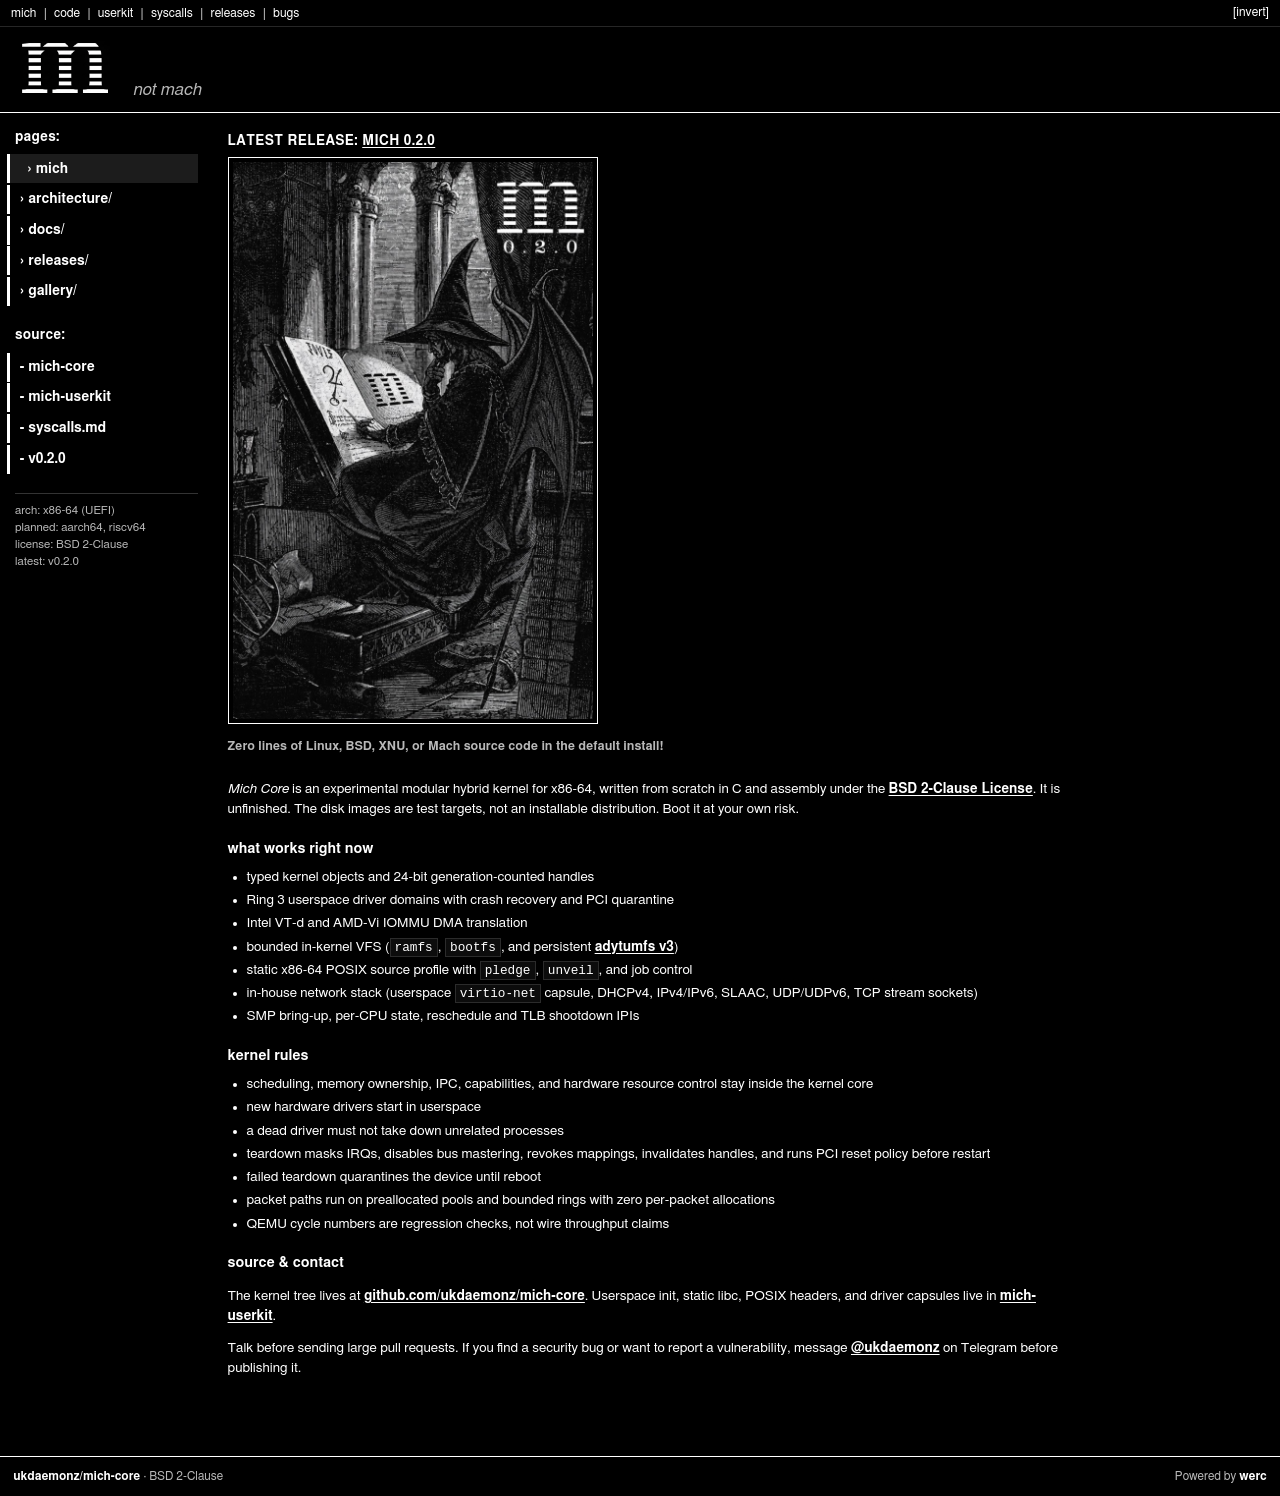
==== index.html @ a3a47e4f "Initial commit" ====
<!DOCTYPE html>
<html lang="en">
<head>
  <meta charset="UTF-8">
  <meta name="viewport" content="width=device-width, initial-scale=1.0">
  <title>mich - not mach</title>
  <link rel="shortcut icon" href="favicon.png" type="image/png">
  <link rel="stylesheet" href="style.css" type="text/css" media="screen, handheld">
</head>
<body>
<div id="tos-cursor" aria-hidden="true">
  <svg viewBox="0 0 16 16" xmlns="http://www.w3.org/2000/svg" shape-rendering="crispEdges">
    <g fill="#ffffff">
      <rect x="0" y="0" width="1" height="1"/>
      <rect x="0" y="1" width="2" height="1"/>
      <rect x="0" y="2" width="3" height="1"/>
      <rect x="0" y="3" width="4" height="1"/>
      <rect x="0" y="4" width="5" height="1"/>
      <rect x="0" y="5" width="6" height="1"/>
      <rect x="0" y="6" width="7" height="1"/>
      <rect x="0" y="7" width="8" height="1"/>
      <rect x="0" y="8" width="9" height="1"/>
      <rect x="0" y="9" width="10" height="1"/>
      <rect x="0" y="10" width="6" height="1"/>
      <rect x="0" y="11" width="3" height="1"/>
      <rect x="4" y="11" width="2" height="1"/>
      <rect x="0" y="12" width="2" height="1"/>
      <rect x="5" y="12" width="2" height="1"/>
      <rect x="0" y="13" width="1" height="1"/>
      <rect x="5" y="13" width="2" height="1"/>
      <rect x="6" y="14" width="2" height="1"/>
      <rect x="6" y="15" width="2" height="1"/>
    </g>
  </svg>
</div>

<header>
  <nav class="superHeader">
    <div class="left">
      <a href="index.html">mich</a> |
      <a href="https://github.com/ukdaemonz/mich-core" target="_blank" rel="noopener">code</a> |
      <a href="https://github.com/ukdaemonz/mich-userkit" target="_blank" rel="noopener">userkit</a> |
      <a href="docs/index.html#syscalls">syscalls</a> |
      <a href="releases/index.html">releases</a> |
      <a href="https://github.com/ukdaemonz/mich-core/issues" target="_blank" rel="noopener">bugs</a>
    </div>
    <div class="right">
      <button type="button" class="mode-btn" id="invert-bg-btn">[invert]</button>
    </div>
  </nav>

  <div class="midHeader">
    <h1 class="headerTitle">
      <a class="brand-link" href="index.html"><img class="brand-m-img" src="_imgs/logo-mark.png" alt="mich"></a>
      <span id="headerSubTitle">not mach</span>
    </h1>
  </div>
</header>

<nav id="side-bar">
  <div class="sideBarGroup">
    <p class="sideBarTitle">pages:</p>
    <ul>
      <li><a href="index.html" class="thisPage">&rsaquo; mich</a></li>
      <li><a href="architecture/index.html">&rsaquo; architecture/</a></li>
      <li><a href="docs/index.html">&rsaquo; docs/</a></li>
      <li><a href="releases/index.html">&rsaquo; releases/</a></li>
      <li><a href="gallery/index.html">&rsaquo; gallery/</a></li>
    </ul>
  </div>

  <div class="sideBarGroup">
    <p class="sideBarTitle">source:</p>
    <ul>
      <li><a href="https://github.com/ukdaemonz/mich-core" target="_blank" rel="noopener">- mich-core</a></li>
      <li><a href="https://github.com/ukdaemonz/mich-userkit" target="_blank" rel="noopener">- mich-userkit</a></li>
      <li><a href="https://github.com/ukdaemonz/mich-core/blob/main/docs/syscalls.md" target="_blank" rel="noopener">- syscalls.md</a></li>
      <li><a href="https://github.com/ukdaemonz/mich-core/releases/tag/v0.2.0" target="_blank" rel="noopener">- v0.2.0</a></li>
    </ul>
  </div>

  <div class="sideBarMeta">
    arch: x86-64 (UEFI)<br>
    planned: aarch64, riscv64<br>
    license: BSD 2-Clause<br>
    latest: v0.2.0
  </div>
</nav>

<article>

<div class="release-showcase">
  <div class="release-label">LATEST RELEASE: <a href="releases/index.html#v0.2.0">MICH 0.2.0</a></div>
  <div class="poster-frame">
    <a href="releases/index.html#v0.2.0">
      <img src="_imgs/mich-0.2.0.jpg" alt="Mich Core 0.2.0">
    </a>
  </div>
  <div class="release-caption">
    <b>Zero lines of Linux, BSD, XNU, or Mach source code in the default install!</b>
  </div>
</div>

<p>
  <em>Mich Core</em> is an experimental modular hybrid kernel for x86-64, written from scratch in C and assembly under the <a href="https://github.com/ukdaemonz/mich-core/blob/main/LICENSE" target="_blank" rel="noopener">BSD 2-Clause License</a>. It is unfinished. The disk images are test targets, not an installable distribution. Boot it at your own risk.
</p>

<h3>what works right now</h3>
<ul>
  <li>typed kernel objects and 24-bit generation-counted handles</li>
  <li>Ring 3 userspace driver domains with crash recovery and PCI quarantine</li>
  <li>Intel VT-d and AMD-Vi IOMMU DMA translation</li>
  <li>bounded in-kernel VFS (<code>ramfs</code>, <code>bootfs</code>, and persistent <a href="architecture/index.html#vfs">adytumfs v3</a>)</li>
  <li>static x86-64 POSIX source profile with <code>pledge</code>, <code>unveil</code>, and job control</li>
  <li>in-house network stack (userspace <code>virtio-net</code> capsule, DHCPv4, IPv4/IPv6, SLAAC, UDP/UDPv6, TCP stream sockets)</li>
  <li>SMP bring-up, per-CPU state, reschedule and TLB shootdown IPIs</li>
</ul>

<h3>kernel rules</h3>
<ul>
  <li>scheduling, memory ownership, IPC, capabilities, and hardware resource control stay inside the kernel core</li>
  <li>new hardware drivers start in userspace</li>
  <li>a dead driver must not take down unrelated processes</li>
  <li>teardown masks IRQs, disables bus mastering, revokes mappings, invalidates handles, and runs PCI reset policy before restart</li>
  <li>failed teardown quarantines the device until reboot</li>
  <li>packet paths run on preallocated pools and bounded rings with zero per-packet allocations</li>
  <li>QEMU cycle numbers are regression checks, not wire throughput claims</li>
</ul>

<h3>source &amp; contact</h3>
<p>
  The kernel tree lives at <a href="https://github.com/ukdaemonz/mich-core" target="_blank" rel="noopener">github.com/ukdaemonz/mich-core</a>.
  Userspace init, static libc, POSIX headers, and driver capsules live in <a href="https://github.com/ukdaemonz/mich-userkit" target="_blank" rel="noopener">mich-userkit</a>.
</p>
<p>
  Talk before sending large pull requests. If you find a security bug or want to report a vulnerability, message <a href="https://t.me/ukdaemonz" target="_blank" rel="noopener">@ukdaemonz</a> on Telegram before publishing it.
</p>

</article>

<div id="lightbox">
  <img id="lightbox-img" src="" alt="preview">
  <div id="lightbox-caption"></div>
</div>

<footer>
  <div class="left">
    <a href="https://github.com/ukdaemonz/mich-core" target="_blank" rel="noopener">ukdaemonz/mich-core</a> &middot; BSD 2-Clause
  </div>
  <div class="right">
    Powered by <a href="http://werc.cat-v.org/" target="_blank" rel="noopener">werc</a>
  </div>
</footer>

<script src="cursor.js"></script>
</body>
</html>
---- style.css ----
:root {
  --bg: #000000;
  --fg: #ffffff;
  --muted: #b8b8b8;
  --dim: #7a7a7a;
  --border: #ffffff;
  --code-bg: #0c0c0c;
  --active-bg: #1c1c1c;
}

body.light-mode {
  --bg: #ffffff;
  --fg: #000000;
  --muted: #333333;
  --dim: #666666;
  --border: #000000;
  --code-bg: #f2f2f2;
  --active-bg: #d8dfea;
}

* {
  box-sizing: border-box;
}

html, body, a, button, input, select, textarea {
  cursor: none !important;
}

html, body {
  background-color: var(--bg);
  color: var(--fg);
  font-family: "FreeSans", verdana, helvetica, arial, sans-serif;
  font-size: 92%;
  line-height: 1.5;
  margin: 0;
  padding: 0;
  min-height: 100vh;
}

body {
  display: flex;
  flex-wrap: wrap;
  align-content: flex-start;
}

#tos-cursor {
  position: fixed;
  top: 0;
  left: 0;
  width: 24px;
  height: 24px;
  pointer-events: none;
  z-index: 2147483647;
  mix-blend-mode: difference;
  will-change: transform;
  transform: translate3d(-100px, -100px, 0);
}

#tos-cursor svg {
  display: block;
  width: 24px;
  height: 24px;
  shape-rendering: crispEdges;
}

header {
  flex-basis: 100%;
  flex-shrink: 0;
  border-bottom: 1px solid var(--border);
  padding-bottom: 0.5rem;
}

.superHeader {
  display: flex;
  justify-content: space-between;
  align-items: center;
  flex-wrap: wrap;
  padding: 0.25rem 0.6rem;
  font-size: 90%;
  border-bottom: 1px solid #262626;
}

body.light-mode .superHeader {
  border-bottom: 1px solid #d4d4d4;
}

.superHeader .left,
.superHeader .right {
  display: flex;
  align-items: center;
  flex-wrap: wrap;
  gap: 0.35rem;
}

.superHeader a,
.superHeader button.mode-btn {
  color: var(--fg);
  background: transparent;
  border: none;
  font-family: inherit;
  font-size: inherit;
  text-decoration: none;
  padding: 0 0.35ex;
}

.superHeader a:hover,
.superHeader button.mode-btn:hover {
  background-color: var(--fg);
  color: var(--bg);
}

.midHeader {
  padding: 0.7rem 0.85rem 0.35rem 0.85rem;
}

.headerTitle {
  margin: 0;
  font-family: klavika, "FreeSans", verdana, helvetica, arial, sans-serif;
  font-size: 240%;
  font-weight: normal;
  line-height: 1.1;
  display: flex;
  align-items: baseline;
  flex-wrap: wrap;
  gap: 0.25em;
}

.headerTitle a.brand-link {
  display: inline-flex;
  align-items: center;
  color: var(--fg);
  text-decoration: none;
  padding: 0.12em 0.22em;
}

.headerTitle a.brand-link:hover {
  background-color: var(--fg);
  color: var(--bg);
}

.headerTitle .brand-m-img {
  height: 54px;
  width: auto;
  display: block;
  image-rendering: crisp-edges;
}

.headerTitle a.brand-link:hover .brand-m-img {
  filter: invert(1);
}

body.light-mode .headerTitle .brand-m-img {
  filter: invert(1);
}

body.light-mode .headerTitle a.brand-link:hover .brand-m-img {
  filter: none;
}

#headerSubTitle {
  font-size: 52%;
  font-style: italic;
  margin-left: 0.45em;
  color: var(--muted);
  font-weight: normal;
}

#side-bar {
  width: 15.5em;
  flex-shrink: 0;
  padding: 0.6rem 0.8rem 1.5rem 0.5rem;
}

.sideBarGroup {
  margin-bottom: 1.25rem;
}

.sideBarTitle {
  color: var(--fg);
  font-weight: bold;
  margin: 0.4em 0 0.45em 2mm;
  padding: 0;
  letter-spacing: 0.02em;
}

#side-bar ul {
  list-style-type: none;
  list-style-position: outside;
  margin: 0;
  padding: 0;
}

#side-bar li {
  margin: 0;
  padding: 0.12ex 0;
}

#side-bar a {
  color: var(--fg);
  background-color: transparent;
  text-decoration: none;
  margin: 0;
  padding: 0.3em 1ex 0.3em 2.5mm;
  display: block;
  font-weight: bold;
  font-size: 102%;
  border-left: 0.22em solid var(--fg);
}

#side-bar a.thisPage {
  background-color: var(--active-bg);
  padding-left: 4.5mm;
}

#side-bar a:hover {
  background-color: var(--fg) !important;
  color: var(--bg) !important;
  border-left-color: var(--fg);
  text-decoration: none;
}

.sideBarMeta {
  margin: 1.2em 0 0 2mm;
  padding-top: 0.8em;
  border-top: 1px solid #333333;
  font-size: 86%;
  color: var(--muted);
  line-height: 1.45;
}

body.light-mode .sideBarMeta {
  border-top-color: #cccccc;
}

article {
  flex: 1 1 520px;
  max-width: 66em;
  padding: 0.8rem 1.5rem 2.5rem 1.2rem;
}

article p {
  margin: 0.85em 0;
  text-align: left;
}

article a {
  color: var(--fg);
  text-decoration: underline;
  text-underline-offset: 2px;
  font-weight: bold;
}

article a:hover {
  background-color: var(--fg);
  color: var(--bg);
  text-decoration: none;
}

article h1,
article h2 {
  color: var(--fg);
  font-size: 140%;
  font-weight: bold;
  margin: 1.6em 0 0.55em 0;
  padding: 0.2ex 0 0.4ex 0;
  border-bottom: 2px solid var(--border);
}

article h1:first-child,
article h2:first-child {
  margin-top: 0.2em;
}

article h2 {
  font-size: 118%;
  border-bottom: 1px solid var(--border);
}

article h3 {
  color: var(--fg);
  font-size: 105%;
  font-weight: bold;
  margin: 1.35em 0 0.4em 0;
}

article ul,
article ol {
  margin: 0.5em 0 1em 1.4em;
  padding: 0;
}

article li {
  margin: 0.22em 0;
}

blockquote {
  border-left: 2px solid var(--border);
  margin: 1em 0;
  padding: 0.1em 0 0.1em 1rem;
  font-style: italic;
  color: var(--muted);
}

pre, code {
  font-family: "Courier New", Courier, "Lucida Console", monospace;
}

code {
  background-color: var(--code-bg);
  padding: 0.08em 0.32em;
  border: 1px solid #2b2b2b;
  font-size: 94%;
}

body.light-mode code {
  border-color: #cccccc;
}

pre {
  background-color: var(--code-bg);
  border: 1px solid #333333;
  padding: 0.75rem 0.95rem;
  margin: 0.75em 0 1.15em 0;
  overflow-x: auto;
  white-space: pre;
  line-height: 1.4;
  font-size: 92%;
}

body.light-mode pre {
  border-color: #bbbbbb;
}

pre code {
  background: none;
  border: none;
  padding: 0;
  font-size: 100%;
}

.release-showcase {
  margin: 0.4rem 0 1.6rem 0;
}

.release-label {
  font-weight: bold;
  letter-spacing: 0.03em;
  margin-bottom: 0.45rem;
}

.poster-frame {
  display: inline-block;
  border: 1px solid var(--border);
  padding: 4px;
  background-color: #000000;
  max-width: 370px;
}

.poster-frame a {
  display: block;
  text-decoration: none;
  background: none !important;
}

.poster-frame img {
  display: block;
  width: 100%;
  height: auto;
}

.release-caption {
  margin-top: 0.45rem;
  font-size: 92%;
  color: var(--muted);
}

.werc-table-wrap {
  overflow-x: auto;
  margin: 0.8em 0 1.4em 0;
}

table.werc-table {
  border-collapse: collapse;
  width: 100%;
  max-width: 58em;
  font-size: 93%;
}

table.werc-table th,
table.werc-table td {
  border: 1px solid #3a3a3a;
  padding: 0.35rem 0.6rem;
  text-align: left;
  vertical-align: top;
}

body.light-mode table.werc-table th,
body.light-mode table.werc-table td {
  border-color: #aaaaaa;
}

table.werc-table th {
  background-color: var(--active-bg);
  font-weight: bold;
}

table.werc-table td.num,
table.werc-table th.num {
  text-align: right;
  font-family: "Courier New", Courier, monospace;
}

.gallery-list {
  display: grid;
  grid-template-columns: repeat(auto-fit, minmax(280px, 1fr));
  gap: 1.5rem;
  margin: 1rem 0 2rem 0;
}

.gallery-item {
  border: 1px solid var(--border);
  padding: 0.65rem;
  background-color: var(--code-bg);
  display: flex;
  flex-direction: column;
  justify-content: space-between;
}

.gallery-item a.img-link {
  display: block;
  background: #000000 !important;
  text-align: center;
  margin-bottom: 0.55rem;
  border: 1px solid #2a2a2a;
}

.gallery-item img {
  max-width: 100%;
  max-height: 440px;
  width: auto;
  height: auto;
  display: inline-block;
  vertical-align: middle;
}

.gallery-meta {
  font-size: 91%;
}

.gallery-meta strong {
  display: block;
  margin-bottom: 0.15rem;
}

.gallery-meta span {
  color: var(--muted);
}

#lightbox {
  display: none;
  position: fixed;
  inset: 0;
  background: rgba(0, 0, 0, 0.92);
  z-index: 100000;
  align-items: center;
  justify-content: center;
  padding: 1.5rem;
  flex-direction: column;
}

#lightbox.open {
  display: flex;
}

#lightbox img {
  max-width: 92vw;
  max-height: 82vh;
  border: 2px solid #ffffff;
}

#lightbox-caption {
  margin-top: 0.75rem;
  color: #ffffff;
  font-family: monospace;
}

footer {
  flex-basis: 100%;
  flex-shrink: 0;
  border-top: 1px solid var(--border);
  margin-top: 2rem;
  padding: 0.7rem 0.9rem;
  font-size: 88%;
  display: flex;
  justify-content: space-between;
  flex-wrap: wrap;
  gap: 0.5rem;
  color: var(--muted);
}

footer a {
  color: var(--fg);
  text-decoration: none;
  font-weight: bold;
}

footer a:hover {
  background-color: var(--fg);
  color: var(--bg);
}

@media (max-width: 720px) {
  #side-bar {
    width: 100%;
    border-bottom: 1px solid #333333;
    padding-bottom: 0.75rem;
  }
  article {
    padding: 0.8rem 0.9rem 2rem 0.9rem;
  }
}
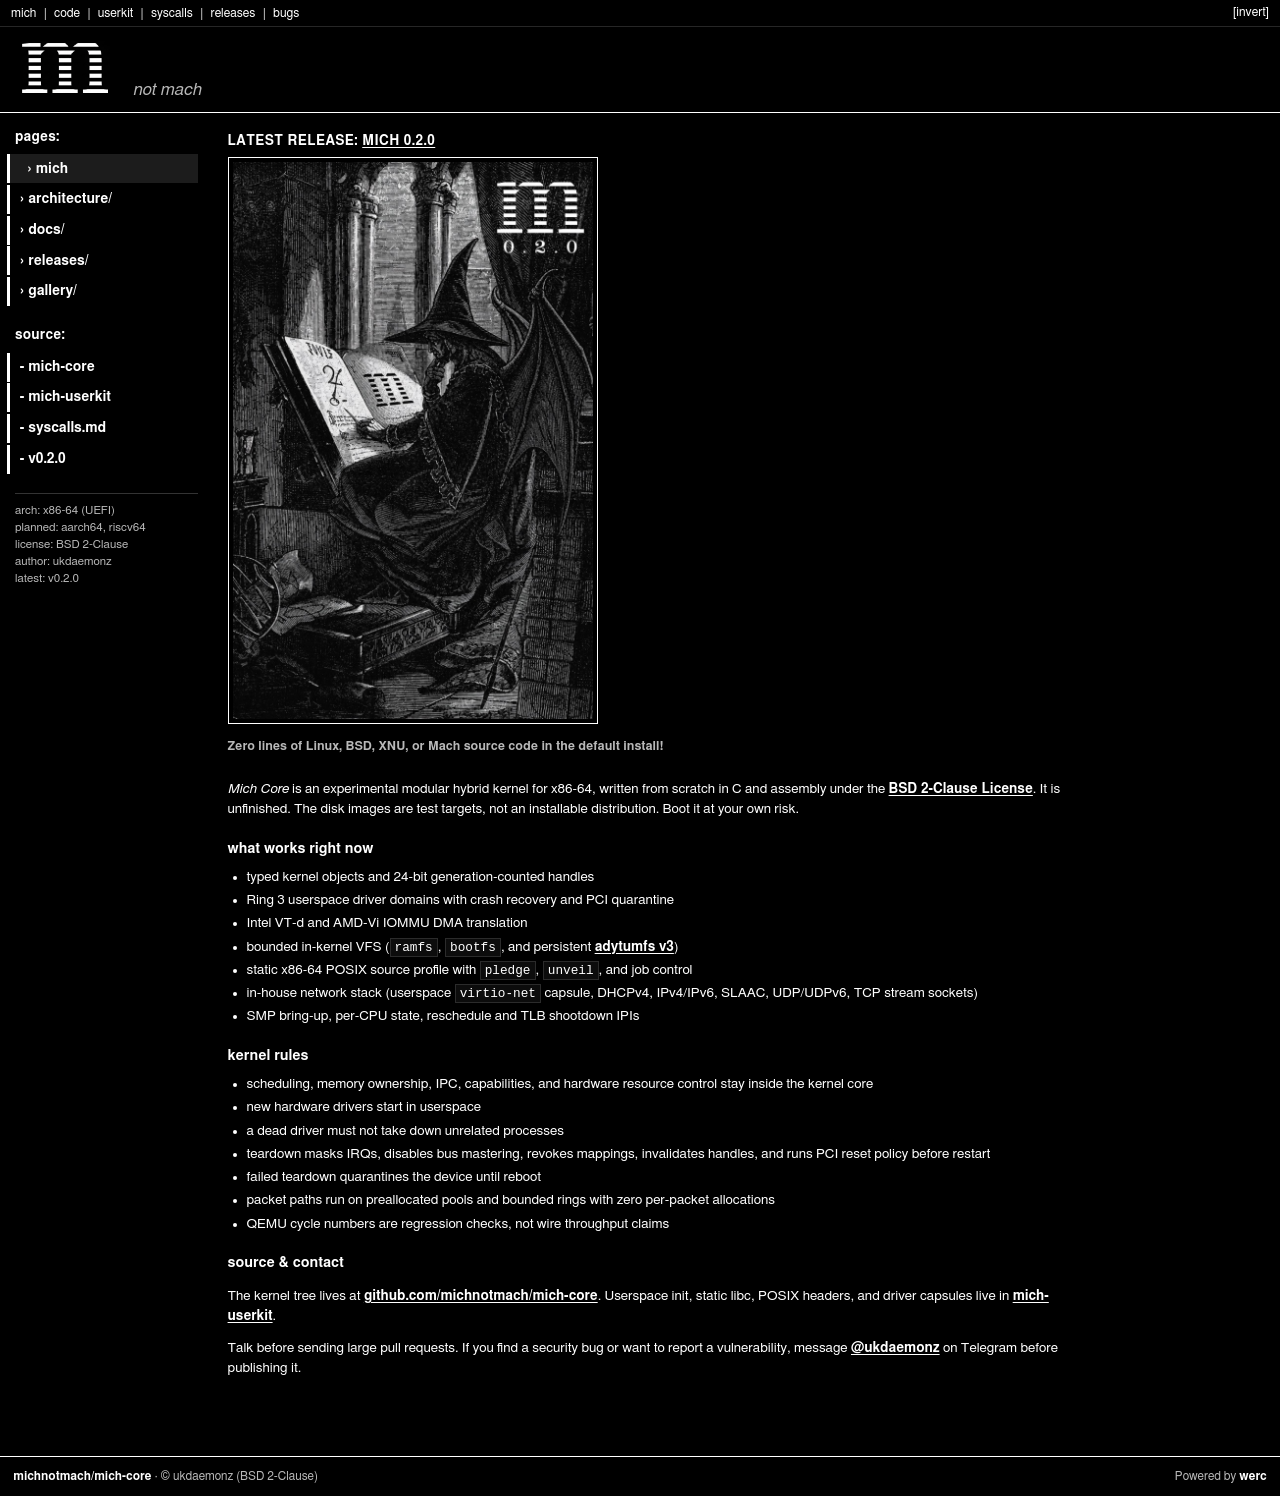
==== commit af4244fa: "fixed" ====
--- a/index.html
+++ b/index.html
@@ -37,12 +37,12 @@
 <header>
   <nav class="superHeader">
     <div class="left">
-      <a href="index.html">mich</a> |
-      <a href="https://github.com/ukdaemonz/mich-core" target="_blank" rel="noopener">code</a> |
+      <a href="./">mich</a> |
+      <a href="https://github.com/michnotmach/mich-core" target="_blank" rel="noopener">code</a> |
       <a href="https://github.com/ukdaemonz/mich-userkit" target="_blank" rel="noopener">userkit</a> |
-      <a href="docs/index.html#syscalls">syscalls</a> |
-      <a href="releases/index.html">releases</a> |
-      <a href="https://github.com/ukdaemonz/mich-core/issues" target="_blank" rel="noopener">bugs</a>
+      <a href="docs/#syscalls">syscalls</a> |
+      <a href="releases/">releases</a> |
+      <a href="https://github.com/michnotmach/mich-core/issues" target="_blank" rel="noopener">bugs</a>
     </div>
     <div class="right">
       <button type="button" class="mode-btn" id="invert-bg-btn">[invert]</button>
@@ -51,7 +51,7 @@
 
   <div class="midHeader">
     <h1 class="headerTitle">
-      <a class="brand-link" href="index.html"><img class="brand-m-img" src="_imgs/logo-mark.png" alt="mich"></a>
+      <a class="brand-link" href="./"><img class="brand-m-img" src="imgs/logo-mark.png" alt="mich"></a>
       <span id="headerSubTitle">not mach</span>
     </h1>
   </div>
@@ -61,21 +61,21 @@
   <div class="sideBarGroup">
     <p class="sideBarTitle">pages:</p>
     <ul>
-      <li><a href="index.html" class="thisPage">&rsaquo; mich</a></li>
-      <li><a href="architecture/index.html">&rsaquo; architecture/</a></li>
-      <li><a href="docs/index.html">&rsaquo; docs/</a></li>
-      <li><a href="releases/index.html">&rsaquo; releases/</a></li>
-      <li><a href="gallery/index.html">&rsaquo; gallery/</a></li>
+      <li><a href="./" class="thisPage">&rsaquo; mich</a></li>
+      <li><a href="architecture/">&rsaquo; architecture/</a></li>
+      <li><a href="docs/">&rsaquo; docs/</a></li>
+      <li><a href="releases/">&rsaquo; releases/</a></li>
+      <li><a href="gallery/">&rsaquo; gallery/</a></li>
     </ul>
   </div>
 
   <div class="sideBarGroup">
     <p class="sideBarTitle">source:</p>
     <ul>
-      <li><a href="https://github.com/ukdaemonz/mich-core" target="_blank" rel="noopener">- mich-core</a></li>
+      <li><a href="https://github.com/michnotmach/mich-core" target="_blank" rel="noopener">- mich-core</a></li>
       <li><a href="https://github.com/ukdaemonz/mich-userkit" target="_blank" rel="noopener">- mich-userkit</a></li>
-      <li><a href="https://github.com/ukdaemonz/mich-core/blob/main/docs/syscalls.md" target="_blank" rel="noopener">- syscalls.md</a></li>
-      <li><a href="https://github.com/ukdaemonz/mich-core/releases/tag/v0.2.0" target="_blank" rel="noopener">- v0.2.0</a></li>
+      <li><a href="https://github.com/michnotmach/mich-core/blob/main/docs/syscalls.md" target="_blank" rel="noopener">- syscalls.md</a></li>
+      <li><a href="https://github.com/michnotmach/mich-core/releases/tag/v0.2.0" target="_blank" rel="noopener">- v0.2.0</a></li>
     </ul>
   </div>
 
@@ -83,6 +83,7 @@
     arch: x86-64 (UEFI)<br>
     planned: aarch64, riscv64<br>
     license: BSD 2-Clause<br>
+    author: ukdaemonz<br>
     latest: v0.2.0
   </div>
 </nav>
@@ -90,10 +91,10 @@
 <article>
 
 <div class="release-showcase">
-  <div class="release-label">LATEST RELEASE: <a href="releases/index.html#v0.2.0">MICH 0.2.0</a></div>
+  <div class="release-label">LATEST RELEASE: <a href="releases/#v0.2.0">MICH 0.2.0</a></div>
   <div class="poster-frame">
-    <a href="releases/index.html#v0.2.0">
-      <img src="_imgs/mich-0.2.0.jpg" alt="Mich Core 0.2.0">
+    <a href="releases/#v0.2.0">
+      <img src="imgs/mich-0.2.0.jpg" alt="Mich Core 0.2.0">
     </a>
   </div>
   <div class="release-caption">
@@ -102,7 +103,7 @@
 </div>
 
 <p>
-  <em>Mich Core</em> is an experimental modular hybrid kernel for x86-64, written from scratch in C and assembly under the <a href="https://github.com/ukdaemonz/mich-core/blob/main/LICENSE" target="_blank" rel="noopener">BSD 2-Clause License</a>. It is unfinished. The disk images are test targets, not an installable distribution. Boot it at your own risk.
+  <em>Mich Core</em> is an experimental modular hybrid kernel for x86-64, written from scratch in C and assembly under the <a href="https://github.com/michnotmach/mich-core/blob/main/LICENSE" target="_blank" rel="noopener">BSD 2-Clause License</a>. It is unfinished. The disk images are test targets, not an installable distribution. Boot it at your own risk.
 </p>
 
 <h3>what works right now</h3>
@@ -110,7 +111,7 @@
   <li>typed kernel objects and 24-bit generation-counted handles</li>
   <li>Ring 3 userspace driver domains with crash recovery and PCI quarantine</li>
   <li>Intel VT-d and AMD-Vi IOMMU DMA translation</li>
-  <li>bounded in-kernel VFS (<code>ramfs</code>, <code>bootfs</code>, and persistent <a href="architecture/index.html#vfs">adytumfs v3</a>)</li>
+  <li>bounded in-kernel VFS (<code>ramfs</code>, <code>bootfs</code>, and persistent <a href="architecture/#vfs">adytumfs v3</a>)</li>
   <li>static x86-64 POSIX source profile with <code>pledge</code>, <code>unveil</code>, and job control</li>
   <li>in-house network stack (userspace <code>virtio-net</code> capsule, DHCPv4, IPv4/IPv6, SLAAC, UDP/UDPv6, TCP stream sockets)</li>
   <li>SMP bring-up, per-CPU state, reschedule and TLB shootdown IPIs</li>
@@ -129,7 +130,7 @@
 
 <h3>source &amp; contact</h3>
 <p>
-  The kernel tree lives at <a href="https://github.com/ukdaemonz/mich-core" target="_blank" rel="noopener">github.com/ukdaemonz/mich-core</a>.
+  The kernel tree lives at <a href="https://github.com/michnotmach/mich-core" target="_blank" rel="noopener">github.com/michnotmach/mich-core</a>.
   Userspace init, static libc, POSIX headers, and driver capsules live in <a href="https://github.com/ukdaemonz/mich-userkit" target="_blank" rel="noopener">mich-userkit</a>.
 </p>
 <p>
@@ -145,7 +146,7 @@
 
 <footer>
   <div class="left">
-    <a href="https://github.com/ukdaemonz/mich-core" target="_blank" rel="noopener">ukdaemonz/mich-core</a> &middot; BSD 2-Clause
+    <a href="https://github.com/michnotmach/mich-core" target="_blank" rel="noopener">michnotmach/mich-core</a> &middot; &copy; ukdaemonz (BSD 2-Clause)
   </div>
   <div class="right">
     Powered by <a href="http://werc.cat-v.org/" target="_blank" rel="noopener">werc</a>
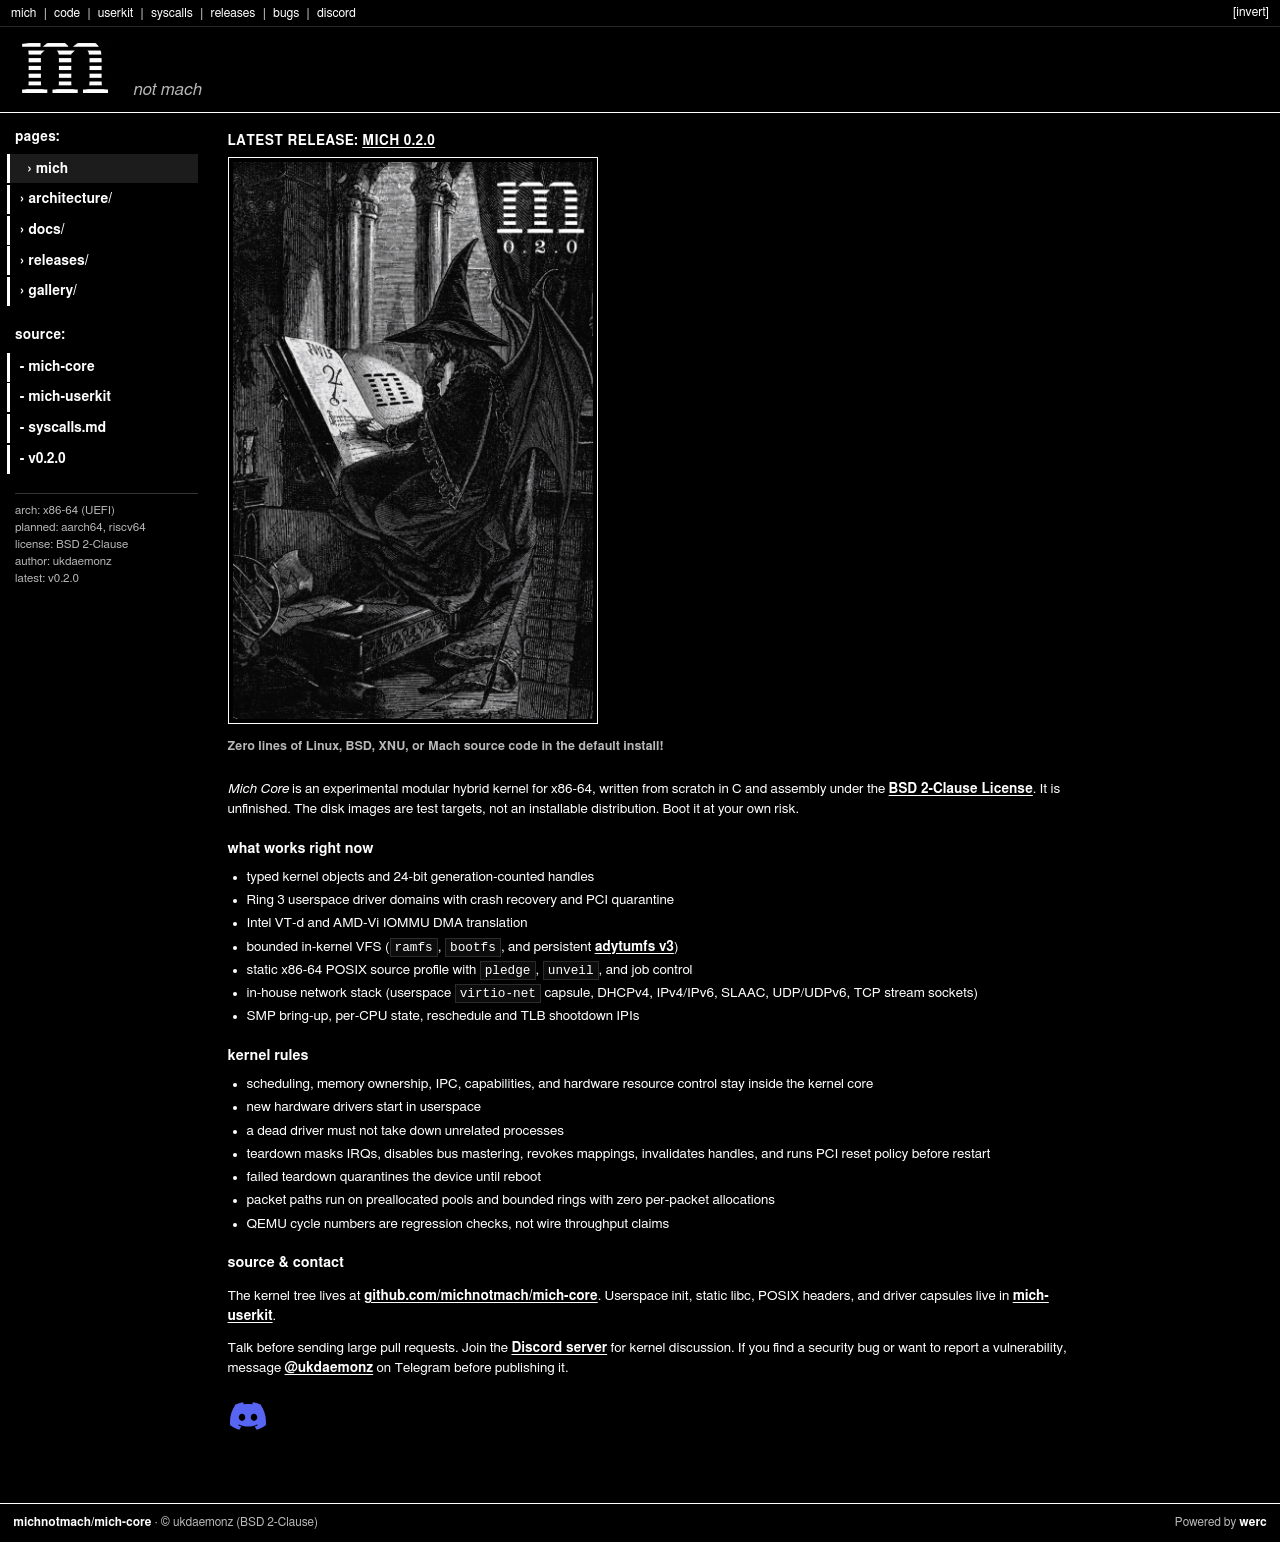
==== commit b0cec268: "added funny things" ====
--- a/index.html
+++ b/index.html
@@ -42,7 +42,8 @@
       <a href="https://github.com/ukdaemonz/mich-userkit" target="_blank" rel="noopener">userkit</a> |
       <a href="docs/#syscalls">syscalls</a> |
       <a href="releases/">releases</a> |
-      <a href="https://github.com/michnotmach/mich-core/issues" target="_blank" rel="noopener">bugs</a>
+      <a href="https://github.com/michnotmach/mich-core/issues" target="_blank" rel="noopener">bugs</a> |
+      <a href="https://discord.gg/3GBgJ28eU" target="_blank" rel="noopener">discord</a>
     </div>
     <div class="right">
       <button type="button" class="mode-btn" id="invert-bg-btn">[invert]</button>
@@ -134,8 +135,14 @@
   Userspace init, static libc, POSIX headers, and driver capsules live in <a href="https://github.com/ukdaemonz/mich-userkit" target="_blank" rel="noopener">mich-userkit</a>.
 </p>
 <p>
-  Talk before sending large pull requests. If you find a security bug or want to report a vulnerability, message <a href="https://t.me/ukdaemonz" target="_blank" rel="noopener">@ukdaemonz</a> on Telegram before publishing it.
+  Talk before sending large pull requests. Join the <a href="https://discord.gg/3GBgJ28eU" target="_blank" rel="noopener">Discord server</a> for kernel discussion. If you find a security bug or want to report a vulnerability, message <a href="https://t.me/ukdaemonz" target="_blank" rel="noopener">@ukdaemonz</a> on Telegram before publishing it.
 </p>
+
+<div class="discord-icon-row">
+  <a href="https://discord.gg/3GBgJ28eU" target="_blank" rel="noopener" title="Discord">
+    <img src="imgs/discord.svg" width="36" height="36" alt="Discord">
+  </a>
+</div>
 
 </article>
 
--- a/style.css
+++ b/style.css
@@ -430,8 +430,8 @@
   display: block;
   background: #000000 !important;
   text-align: center;
-  margin-bottom: 0.55rem;
-  border: 1px solid #2a2a2a;
+  margin-bottom: 0;
+  border: none;
 }
 
 .gallery-item img {
@@ -519,3 +519,30 @@
     padding: 0.8rem 0.9rem 2rem 0.9rem;
   }
 }
+
+.discord-icon-row {
+  margin-top: 1.2rem;
+  display: flex;
+  align-items: center;
+}
+
+.discord-icon-row a {
+  display: inline-flex;
+  align-items: center;
+  justify-content: center;
+  text-decoration: none;
+  background: none !important;
+  padding: 2px;
+  transition: transform 0.12s ease;
+}
+
+.discord-icon-row a:hover {
+  background: none !important;
+  transform: scale(1.08);
+}
+
+.discord-icon-row img {
+  width: 36px;
+  height: 36px;
+  display: block;
+}
